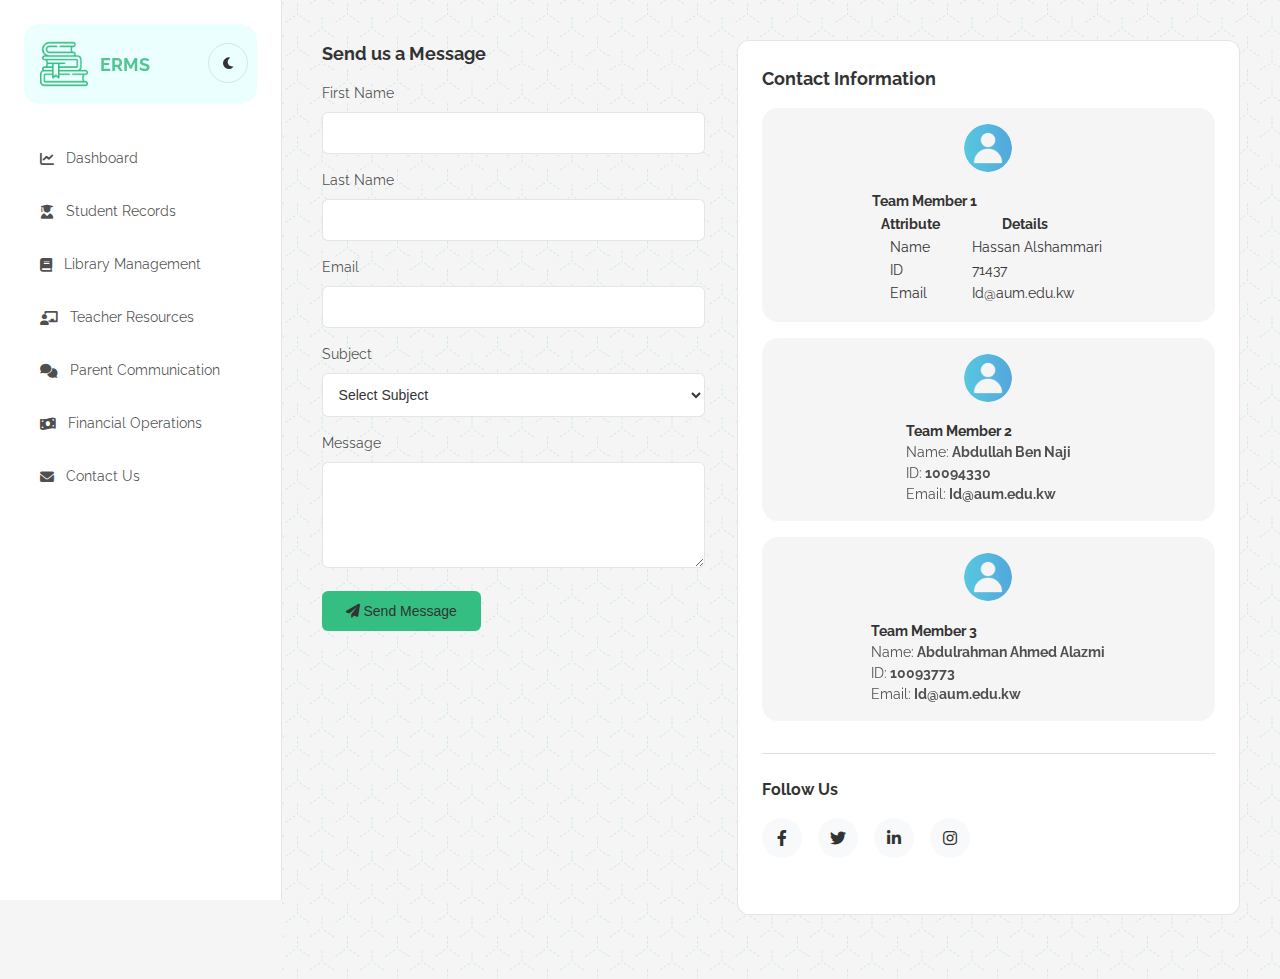
==== pages/contact-us.html @ 52aeba5e "." ====
<!DOCTYPE html>
<html lang="en">

<head>
    <meta charset="UTF-8">
    <meta name="viewport" content="width=device-width, initial-scale=1.0">
    <title>EMS - Contact Us</title>
    <link rel="stylesheet" href="../css/styles.css">
    <link rel="stylesheet" href="../css/pages/contact.css">
    <link rel="stylesheet" href="https://cdnjs.cloudflare.com/ajax/libs/font-awesome/6.0.0/css/all.min.css">
</head>

<body>
    <div class="container">
        <!-- Sidebar -->
        <div class="sidebar">
            <div class="sidebar-menu-container">
                <div class="sidebar-header">
                    <img src="../assets/images/ems-logo.png" id="logo" alt="EMS Logo">
                    <span class="bold">ERMS</span>
                </div>
                <ul class="sidebar-menu">
                    <li><a href="./home.html" class="active">
                            <i class="fas fa-home"></i> Dashboard
                        </a></li>
                    <li><a href="./student-records.html">
                            <i class="fas fa-user-graduate"></i> Student Records
                        </a></li>
                    <li><a href="./library-management.html">
                            <i class="fas fa-book"></i> Library Management
                        </a></li>
                    <li><a href="./teacher-resources.html">
                            <i class="fas fa-chalkboard-teacher"></i> Teacher Resources
                        </a></li>
                    <li><a href="./parent-communication.html">
                            <i class="fas fa-comments"></i> Parent Communication
                        </a></li>
                    <li><a href="./financial-operations.html">
                            <i class="fas fa-money-bill-wave"></i> Financial Operations
                        </a></li>
                    <li><a href="./contact-us.html">
                            <i class="fas fa-envelope"></i> Contact Us
                        </a></li>
                </ul>
            </div>
        </div>

        <!-- Main Content -->
        <div class="main-content">
            <!-- Contact Information Grid -->
            <div class="contact-grid">
                <!-- Contact Form Section -->
                <div class="contact-form-section">
                    <div class="contact-card">
                        <h3>Send us a Message</h3>
                        <form id="contactForm">
                            <div class="form-row">
                                <div class="form-group">
                                    <label>First Name</label>
                                    <input type="text" required>
                                </div>
                                <div class="form-group">
                                    <label>Last Name</label>
                                    <input type="text" required>
                                </div>
                            </div>
                            <div class="form-group">
                                <label>Email</label>
                                <input type="email" required>
                            </div>
                            <div class="form-group">
                                <label>Subject</label>
                                <select required>
                                    <option value="">Select Subject</option>
                                    <option value="general">General Inquiry</option>
                                    <option value="support">Technical Support</option>
                                    <option value="feedback">Feedback</option>
                                    <option value="other">Other</option>
                                </select>
                            </div>
                            <div class="form-group">
                                <label>Message</label>
                                <textarea rows="5" required></textarea>
                            </div>
                            <button type="submit" class="btn-primary">
                                <i class="fas fa-paper-plane"></i> Send Message
                            </button>
                        </form>
                    </div>
                </div>

                <!-- Contact Details Section -->
                <div class="contact-details-section">
                    <div class="contact-card">
                        <h3>Contact Information</h3>
                        <div class="contact-info">
                            <div class="info-item">
                                <div class="icon"></div>
                                <div>
                                    <h4>Team Member 1</h4>

<table>
    <tr>
        <th>Attribute</th>
        <th>Details</th>
    </tr>
    <tr>
        <td class="border-right">Name</td>
        <td class="pl-5">Hassan Alshammari</td>
    </tr>
    <tr>
        <td class="border-right">ID</td>
        <td class="pl-5">71437</td>
    </tr>
    <tr>
        <td class="border-right">Email</td>
        <td class="pl-5">Id@aum.edu.kw</td>
    </tr>
</table>
                                </div>
                            </div>
                            <div class="info-item">
                                <div class="icon"></div>
                                <div>
                                    <h4>Team Member 2</h4>
                                    <p class="bold"><span class="light">Name:</span> Abdullah Ben Naji</p>
                                    <p class="bold"><span class="light">ID:</span> 10094330</p>
                                    <p class="bold"><span class="light">Email:</span> Id@aum.edu.kw</p>
                                </div>
                            </div>
                            <div class="info-item">
                                <div class="icon"></div>
                                <div>
                                    <h4>Team Member 3</h4>
                                    <p class="bold"><span class="light">Name:</span> Abdulrahman Ahmed Alazmi</p>
                                    <p class="bold"><span class="light">ID:</span> 10093773</p>
                                    <p class="bold"><span class="light">Email:</span> Id@aum.edu.kw</p>
                                </div>
                            </div>
                        </div>

                        <!-- Social Media Links -->
                        <div class="social-links">
                            <h4>Follow Us</h4>
                            <div class="social-icons">
                                <a href="#" class="social-icon">
                                    <i class="fab fa-facebook-f"></i>
                                </a>
                                <a href="#" class="social-icon">
                                    <i class="fab fa-twitter"></i>
                                </a>
                                <a href="#" class="social-icon">
                                    <i class="fab fa-linkedin-in"></i>
                                </a>
                                <a href="#" class="social-icon">
                                    <i class="fab fa-instagram"></i>
                                </a>
                            </div>
                        </div>
                    </div>
                </div>
            </div>
        </div>
    </div>

    <script src="../js/contact-us.js"></script>
</body>

</html>
---- css/styles.css ----
:root {
    --bg-dark: #1A1A1A;
    --bg-card: #242424;
    --primary-green: #34BE82;
    --text-primary: #FFFFFF;
    --text-secondary: rgba(255, 255, 255, 0.7);
    --border-color: rgba(255, 255, 255, 0.1);
    --sidebar-bg: #34BE82;
    --sidebar-width: 220px;

    /* Font sizes */
    --text-xs: 0.75rem;
    --text-sm: 0.875rem;
    --text-base: 0.938rem;
    --text-lg: 1.125rem;
    --text-xl: 1.5rem;
}

[data-theme="light"] {
    --bg-dark: #f5f5f5;
    --bg-card: #ffffff;
    --text-primary: #333333;
    --text-secondary: rgba(0, 0, 0, 0.7);
    --border-color: rgba(0, 0, 0, 0.1);
}

* {
    margin: 0;
    padding: 0;
    box-sizing: border-box;
    transition: background-color 0.1s, color 0.1s, border-color 0.1s;
}

body {
    background: var(--bg-dark);
    color: var(--text-primary);
    font-family: var(--body-font);
    margin: 0;
    line-height: 1.5;
}
---- css/pages/contact.css ----
/* css/pages/home.css */

@font-face {
    font-family: 'Raleway';
    src: url('../../assets/fonts/Raleway/static/Raleway-Regular.ttf') format('truetype');
    font-weight: normal;
    font-style: normal;
}

@font-face {
    font-family: 'Raleway';
    src: url('../../assets/fonts/Raleway/static/Raleway-Bold.ttf') format('truetype');
    font-weight: bold;
    font-style: normal;
}

:root {
    --bg-dark: #1A1A1A;
    --bg-card: #242424;
    --primary-green: #34BE82;
    --text-primary: #FFFFFF;
    --text-secondary: rgba(255, 255, 255, 0.7);
    --border-color: rgba(255, 255, 255, 0.1);
    --sidebar-bg: #34BE82;
    --sidebar-width: 220px;

    /* Font sizes */
    --text-xs: 0.75rem;
    --text-sm: 0.875rem;
    --text-base: 0.938rem;
    --text-lg: 1.125rem;
    --text-xl: 1.5rem;

    /* Font variables */
    --heading-font: 'Raleway', sans-serif;
    --body-font: 'Raleway', sans-serif;
}

li {
    list-style: none;
    z-index: 3;
    position: relative;
}

#logo {
    height: 3pc;
    filter: hue-rotate(24);
}

body {
    background: var(--bg-dark);
    color: var(--text-primary);
    font-family: var(--body-font);
    margin: 0;
    line-height: 1.5;
}

.container {
    display: flex;
    height: inherit;
    background: var(--bg-dark);
}

.main-content {
    flex: 1;
    display: flex;
    flex-direction: column;
    padding: 2.5rem;
    margin-left: 22%;
    background-image: url(../../assets/pattern/pattern.svg);
    background-repeat: repeat;
    background-size: 50px auto;
    background-origin: content-box;
    min-height: 100vh;
    gap: 2rem;
}

.contact-card-container {
    padding: 1rem;
    width: 50%;
}

.contact-grid {
    display: flex;
    flex-direction: row;
    gap: 2rem;
}

.contact-form-section {
    width: 80%;
}

.contact-details-section {
    width: 100%;
    background: var(--bg-card);
    border-radius: 12px;
    padding: 1.5rem;
    border: 1px solid var(--border-color);
    margin-bottom: 1.5rem;
}
.pl-5{
    padding-left: 1.5pc;
}
.border-right {
    /* border-right: solid 1px; */
    padding: 0 1pc;
}

.border-btm {
    border-bottom: solid 1px;
    padding: 1pc 0;
}

.box {
    display: flex;
    align-items: center;
    justify-content: center;
    background-color: #333333;
    border-radius: 1pc;
    padding: 1pc;
}

.contact-info {
    display: flex;
    flex-direction: row;
    gap: 1rem;
    flex-wrap: wrap;
}

.info-item {
    display: flex;
    flex-direction: column;
    gap: 1.2rem;
    padding: 1pc 2pc;
    width: 100%;
    background: var(--bg-dark);
    border-radius: 1pc;
    font-size: var(--text-sm);
    align-items: center;
}

.icon {
    background-image: url(/assets/images/profile.png);
    background-position: center;
    background-repeat: no-repeat;
    background-size: contain;
    height: 3rem;
    width: 3rem;
    border-radius: 50%;
}

[data-theme="light"] .main-content {
    background-image: url(../../assets/pattern/pattern-light.svg);
}

[data-theme="light"] .social-icon {
    background: #f8f9fa;
}

.stats-container {
    display: grid;
    grid-template-columns: repeat(auto-fit, minmax(220px, 1fr));
    gap: 1.5rem;
}

.stats-card {
    background: var(--bg-card);
    border-radius: 12px;
    padding: 1.5rem;
    border: 1px solid var(--border-color);
    margin-bottom: 1.5rem;
}

.stats-header {
    display: flex;
    justify-content: space-between;
    align-items: center;
    margin-bottom: 1rem;
}

.stats-header h3 {
    color: var(--text-secondary);
    font-size: var(--text-sm);
    font-weight: 500;
    margin: 0;
}

.stats-value {
    font-size: 1.75rem;
    font-weight: 600;
    margin: 0.75rem 0;
}

.stats-change {
    font-size: var(--text-xs);
    display: flex;
    align-items: center;
    gap: 0.25rem;
}

.stats-change.positive {
    color: var(--primary-green);
}

.stats-change.negative {
    color: #ff4d4d;
}

.recent-activities {
    background: var(--bg-card);
    border-radius: 12px;
    padding: 1.5rem;
    border: 1px solid var(--border-color);
    margin-bottom: 1.5rem;
}

.recent-activities h3 {
    font-size: var(--text-base);
    margin: 0 0 1rem 0;
    color: var(--text-secondary);
}

.activity-item {
    display: flex;
    align-items: center;
    gap: 1rem;
    padding: 1rem 0;
    border-bottom: 1px solid var(--border-color);
}

.activity-item:last-child {
    border-bottom: none;
}

.activity-icon {
    width: 40px;
    height: 40px;
    background: rgba(255, 255, 255, 0.1);
    border-radius: 8px;
    display: flex;
    align-items: center;
    justify-content: center;
    color: var(--primary-green);
}

.activity-content {
    flex: 1;
}

.activity-content p {
    margin: 0;
    color: var(--text-primary);
    font-size: var(--text-sm);
}

.activity-time {
    color: var(--text-secondary);
    font-size: var(--text-xs);
}

.quick-actions {
    display: grid;
    grid-template-columns: repeat(auto-fit, minmax(150px, 1fr));
    gap: 1rem;
}

.quick-action-btn {
    background: var(--bg-card);
    border: 1px solid var(--border-color);
    color: var(--text-primary);
    padding: 0.75rem 1rem;
    border-radius: 8px;
    cursor: pointer;
    font-size: var(--text-sm);
    transition: all 0.1s;
    display: flex;
    align-items: center;
    justify-content: center;
    gap: 0.5rem;
    position: relative;
    overflow: hidden;
}

.quick-action-btn:hover {
    border-color: var(--primary-green);
    background: rgba(52, 190, 130, 0.1);
}

.quick-action-btn::after {
    content: '';
    position: absolute;
    top: 50%;
    left: 50%;
    width: 0;
    height: 0;
    background: rgba(255, 255, 255, 0.2);
    border-radius: 50%;
    transform: translate(-50%, -50%);
    transition: width 0.1s, height 0.1s;
}

.quick-action-btn:active::after {
    width: 200px;
    height: 200px;
}

.search-input {
    background: var(--bg-card);
    border: 1px solid var(--border-color);
    color: var(--text-primary);
    padding: 0.75rem 1rem;
    border-radius: 8px;
    font-size: var(--text-sm);
    margin-bottom: 2rem;
    width: 97%;
    outline: none;
}

.search-input:focus {
    border-color: var(--primary-green);
}

.btn-primary {
    background: var(--primary-green);
    color: var(--text-primary);
    border: none;
    padding: 0.5rem 1rem;
    border-radius: 6px;
    cursor: pointer;
    font-size: var(--text-sm);
}

/* Sidebar styles */
.sidebar {
    width: 22%;
    padding: 1.5rem;
    background: var(--bg-card);
    border-right: 1px solid var(--border-color);
    position: fixed;
    height: 100%;
}

.sidebar::after {
    content: '';
    position: absolute;
    top: 0;
    right: 0;
    width: 70%;
    height: 100%;
    opacity: 0.03;
    z-index: 1;
}

.sidebar-header {
    font-family: var(--heading-font);
    font-size: var(--text-lg);
    color: var(--bg-dark);
    margin-bottom: 2rem;
    display: flex;
    align-items: center;
    gap: 0.75rem;
    background: var(--primary-green);
    border-radius: 1pc;
    justify-content: start;
    padding: 1pc;
}


.sidebar-menu {
    list-style: none;
    padding: 0;
    margin: 0;
    z-index: 2;
    flex: 1;
}

.sidebar-menu a {
    color: var(--text-secondary);
    padding: 0.75rem 1rem;
    border-radius: 8px;
    font-size: var(--text-sm);
    transition: all 0.2s;
    display: flex;
    align-items: center;
    gap: 0.75rem;
    text-decoration: none;
    margin-bottom: 0.5rem;
}

.sidebar-menu a:hover,
.sidebar-menu a.active {
    background: rgba(52, 190, 130, 0.1);
    color: var(--primary-green);
}

.sidebar-feature {
    z-index: 2;
}

.feature-message {
    color: var(--text-primary);
    background: rgba(0, 0, 0, 0.2);
    padding: 1.5rem;
    border-radius: 8px;
    backdrop-filter: blur(4px);
}

.feature-message h3 {
    font-size: var(--text-lg);
    margin-bottom: 0.75rem;
    font-weight: 600;
}

.feature-message p {
    font-size: var(--text-sm);
    opacity: 0.9;
    margin-bottom: 1rem;
}

.feature-message .btn-feature {
    background: var(--text-primary);
    color: var(--sidebar-bg);
    border: none;
    padding: 0.5rem 1rem;
    border-radius: 4px;
    font-size: var(--text-sm);
    cursor: pointer;
    transition: all 0.2s;
}

.feature-message .btn-feature:hover {
    background: rgba(255, 255, 255, 0.9);
}

.bold {
    font-weight: 800;
    filter: opacity(0.85);
}

.light {
    font-weight: 100;
    filter: opacity(1);
}

.contact-table {
    border: solid 1px;
    border-radius: 1pc;
    padding: 1pc;
}

/* Add these CSS variables for light theme */
[data-theme="light"] {
    --bg-dark: #f5f5f5;
    --bg-card: #ffffff;
    --text-primary: #333333;
    --text-secondary: rgba(0, 0, 0, 0.7);
    --border-color: rgba(0, 0, 0, 0.1);
}

/* Theme toggle button styles */
.theme-toggle {
    position: fixed;
    top: 2.7rem;
    left: 13rem;
    background: transparent;
    border: 1px solid var(--border-color);
    color: var(--text-primary);
    padding: 0.5rem;
    border-radius: 50%;
    cursor: pointer;
    z-index: 1000;
    width: 40px;
    height: 40px;
    display: flex;
    align-items: center;
    justify-content: center;
    transition: all 0.2s;
}

.theme-toggle:hover {
    background: var(--primary-green);
    color: white;
}

/* Smooth transitions for theme changes */
* {
    transition: background-color 0.1s, color 0.1s, border-color 0.1s;
}

[data-theme="light"] #logo {
    content: url(../../assets/images/ems-logo-light.png);
}

[data-theme="light"] .sidebar-header .bold {
    color: #34bc81ff;
}

/* Update sidebar header background in light mode */
[data-theme="light"] .sidebar-header {
    background: #8ffffb2e;
}

.contact-container {
    background: var(--bg-card);
    border-radius: 8px;
    padding: 2rem;
    border: 1px solid var(--border-color);
    margin-top: 2rem;
    width: 50%;
}

.contact-card {
    margin-bottom: 2rem;
}

.contact-card h3 {
    font-size: var(--text-lg);
    color: var(--text-primary);
    margin-bottom: 1rem;
}

.form-group,
.form-row {
    margin-bottom: 1rem;
}

.form-group label {
    display: block;
    font-size: var(--text-sm);
    color: var(--text-secondary);
    margin-bottom: 0.5rem;
}

.form-group input,
.form-group select,
.form-group textarea {
    width: 100%;
    padding: 0.75rem;
    border: 1px solid var(--border-color);
    border-radius: 6px;
    background: var(--bg-card);
    color: var(--text-primary);
    font-size: var(--text-sm);
}

.form-group input:focus,
.form-group select:focus,
.form-group textarea:focus {
    border-color: var(--primary-green);
}

.btn-primary {
    background: var(--primary-green);
    color: var(--text-primary);
    border: none;
    padding: 0.75rem 1.5rem;
    border-radius: 6px;
    cursor: pointer;
    font-size: var(--text-sm);
    transition: background 0.2s;
}

.btn-primary:hover {
    background: rgba(52, 190, 130, 0.8);
}


/* Social Links */
.social-links {
    margin-top: 2rem;
    padding-top: 1.5rem;
    border-top: 1px solid #e0e0e0;
}

.social-links h4 {
    margin: 0 0 1rem 0;
}

.social-icons {
    display: flex;
    gap: 1rem;
}

.social-icon {
    width: 40px;
    height: 40px;
    border-radius: 50%;
    background: #333333;
    display: flex;
    align-items: center;
    justify-content: center;
    color: var(--primary-dark);
    text-decoration: none;
    transition: all 0.2s ease;
}

.social-icon:hover {
    background: var(--primary-dark);
    color: white;
}
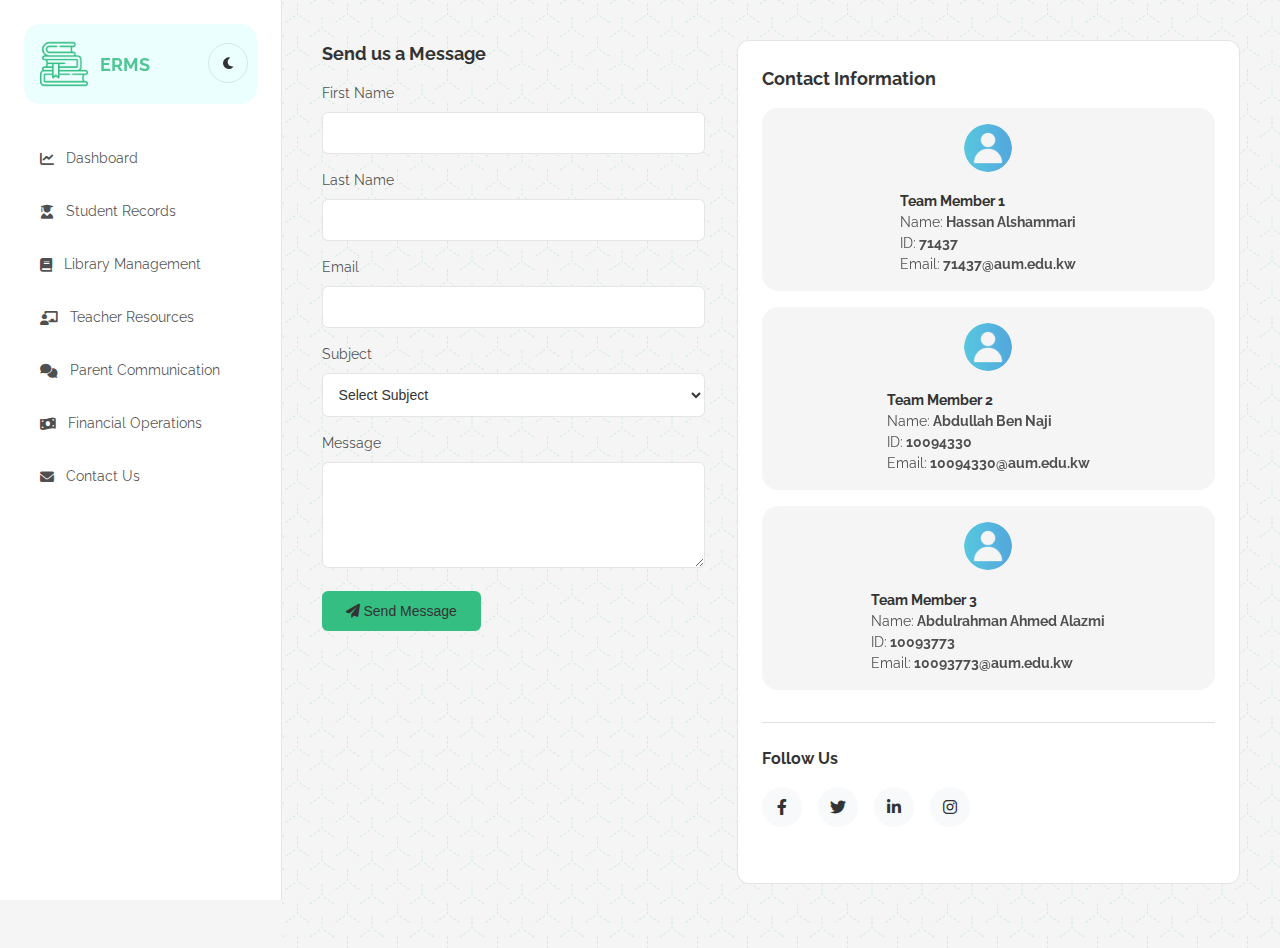
==== commit 9a4ed538: "Update contact-us.html" ====
--- a/pages/contact-us.html
+++ b/pages/contact-us.html
@@ -98,25 +98,9 @@
                                 <div class="icon"></div>
                                 <div>
                                     <h4>Team Member 1</h4>
-
-<table>
-    <tr>
-        <th>Attribute</th>
-        <th>Details</th>
-    </tr>
-    <tr>
-        <td class="border-right">Name</td>
-        <td class="pl-5">Hassan Alshammari</td>
-    </tr>
-    <tr>
-        <td class="border-right">ID</td>
-        <td class="pl-5">71437</td>
-    </tr>
-    <tr>
-        <td class="border-right">Email</td>
-        <td class="pl-5">Id@aum.edu.kw</td>
-    </tr>
-</table>
+                                    <p class="bold"><span class="light">Name:</span> Hassan Alshammari</p>
+                                    <p class="bold"><span class="light">ID:</span> 71437</p>
+                                    <p class="bold"><span class="light">Email:</span> 71437@aum.edu.kw</p>
                                 </div>
                             </div>
                             <div class="info-item">
@@ -125,7 +109,7 @@
                                     <h4>Team Member 2</h4>
                                     <p class="bold"><span class="light">Name:</span> Abdullah Ben Naji</p>
                                     <p class="bold"><span class="light">ID:</span> 10094330</p>
-                                    <p class="bold"><span class="light">Email:</span> Id@aum.edu.kw</p>
+                                    <p class="bold"><span class="light">Email:</span> 10094330@aum.edu.kw</p>
                                 </div>
                             </div>
                             <div class="info-item">
@@ -134,7 +118,7 @@
                                     <h4>Team Member 3</h4>
                                     <p class="bold"><span class="light">Name:</span> Abdulrahman Ahmed Alazmi</p>
                                     <p class="bold"><span class="light">ID:</span> 10093773</p>
-                                    <p class="bold"><span class="light">Email:</span> Id@aum.edu.kw</p>
+                                    <p class="bold"><span class="light">Email:</span> 10093773@aum.edu.kw</p>
                                 </div>
                             </div>
                         </div>
@@ -166,4 +150,4 @@
     <script src="../js/contact-us.js"></script>
 </body>
 
-</html>+</html>
